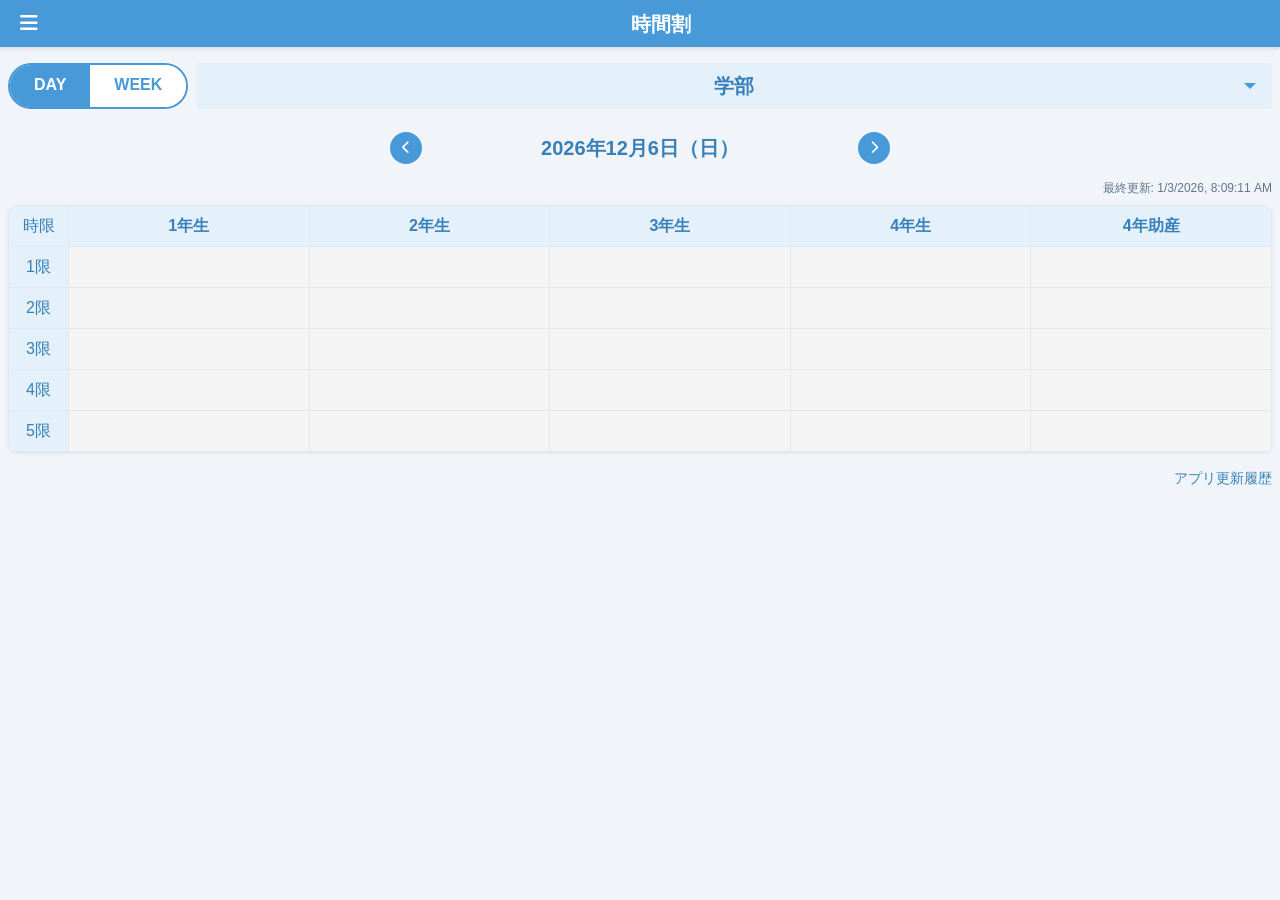
==== docs/index.html @ 39173bf3 "first" ====
<!DOCTYPE html>
<html lang="ja">

<head>
    <meta charset="UTF-8">
    <meta name="viewport" content="width=device-width, initial-scale=1.0">
    <title>時間割</title>
    <script src="https://cdnjs.cloudflare.com/ajax/libs/jquery/3.7.1/jquery.min.js"></script>
    <link rel="stylesheet" href="https://cdnjs.cloudflare.com/ajax/libs/font-awesome/6.4.0/css/all.min.css">
    <link rel="stylesheet" href="styles.css">
</head>

<body>
    <!-- トップバー -->
    <div class="topbar">
        <button class="menu-button" id="menu-toggle">
            <a href="?"><i class="fas fa-bars"></i></a>
        </button>
        <div class="topbar-title">時間割</div>
    </div>


    <div class="container">
        <header>
            <!-- 表示切替コントロール -->
            <div class="view-controls">
                <!-- DAY/WEEK切替 -->
                <div class="mode-selector">
                    <div class="mode-option active" data-mode="day">DAY</div>
                    <div class="mode-option" data-mode="week">WEEK</div>
                </div>

                <!-- 表示対象ドロップダウン（DAYモード用） -->
                <div class="custom-dropdown" id="day-dropdown">
                    <div class="dropdown-toggle" id="day-dropdown-toggle">学部</div>
                    <div class="dropdown-menu" id="day-dropdown-menu">
                        <div class="dropdown-item active" data-value="undergrad">学部</div>
                        <div class="dropdown-item" data-value="graduate">研究課程部</div>
                    </div>
                </div>

                <!-- 学年選択ドロップダウン（WEEKモード用） -->
                <div class="custom-dropdown hidden" id="week-dropdown">
                    <div class="dropdown-toggle" id="week-dropdown-toggle">学年選択</div>
                    <div class="dropdown-menu" id="week-dropdown-menu">
                        <div class="dropdown-item" data-value="1年生">1年生</div>
                        <div class="dropdown-item" data-value="2年生">2年生</div>
                        <div class="dropdown-item" data-value="3年生">3年生</div>
                        <div class="dropdown-item" data-value="4年生">4年生</div>
                        <div class="dropdown-item" data-value="4年助産">4年助産</div>
                        <div class="dropdown-item" data-value="M1">M1</div>
                        <div class="dropdown-item" data-value="M2">M2</div>
                        <div class="dropdown-item" data-value="D1">D1</div>
                        <div class="dropdown-item" data-value="D2/D3">D2/D3</div>
                    </div>
                </div>
            </div>

            <!-- 日付セレクター（中央配置） -->
            <div class="date-selector">
                <div class="date-nav">
                    <button id="prev-date"><i class="fas fa-chevron-left"></i></button>
                </div>
                <div class="date-display" id="current-date">Loading...</div>
                <div class="date-nav">
                    <button id="next-date"><i class="fas fa-chevron-right"></i></button>
                </div>
            </div>
            <!-- 最終更新日時 -->
            <div class="update-info" id="last-modified">最終更新: Loading...</div>
        </header>

        <!-- 時間割表示部分 -->
        <div class="timetable-container" id="timetable-area">
            <div class="timetable-wrapper">
                <table id="timetable">
                    <thead>
                        <!-- Header row will be generated by JS -->
                    </thead>
                    <tbody>
                        <!-- Timetable rows will be generated by JS -->
                    </tbody>
                </table>
            </div>
        </div>
        <footer>
            <div class="footer-content">
                <a href="update.html">アプリ更新履歴</a>
            </div>
        </footer>
    </div>

    <script src="script.js"></script>
</body>

</html>
---- docs/styles.css ----
:root {
    --primary-color: #4899D8;
    --primary-dark: #3780B9;
    --primary-light: #7AB6E5;
    --primary-lightest: #E5F1FA;
    --secondary-color: #f8fafc;
    --border-color: #e2e8f0;
    --text-color: #1e293b;
    --text-light: #64748b;
    --cell-highlight: #f1f5f9;
}

* {
    box-sizing: border-box;
    margin: 0;
    padding: 0;
    font-family: -apple-system, BlinkMacSystemFont, "Segoe UI", Roboto, "Helvetica Neue", Arial, sans-serif;
}

body {
    color: var(--text-color);
    background-color: #f1f5f9;
    line-height: 1.5;
}

/* トップバー */
.topbar {
    background-color: var(--primary-color);
    color: white;
    padding: 0.5rem 1rem;
    display: flex;
    align-items: center;
    box-shadow: 0 2px 4px rgba(0, 0, 0, 0.1);
    position: sticky;
    top: 0;
    z-index: 100;
}

.menu-button {
    background: none;
    border: none;
    color: white;
    font-size: 1.25rem;
    cursor: pointer;
    padding: 0.25rem;
    margin-right: 1rem;
}

.menu-button a {
    color: inherit;
}

.topbar-title {
    font-size: 1.25rem;
    font-weight: bold;
    flex-grow: 1;
    text-align: center;
}

/* サイドメニュー */
.sidemenu {
    position: fixed;
    top: 0;
    left: -250px;
    width: 250px;
    height: 100%;
    background-color: white;
    box-shadow: 2px 0 5px rgba(0, 0, 0, 0.1);
    z-index: 200;
    transition: left 0.3s ease;
    padding: 1rem 0;
}

.sidemenu.active {
    left: 0;
}

.sidemenu-close {
    position: absolute;
    top: 0.5rem;
    right: 0.5rem;
    background: none;
    border: none;
    font-size: 1.25rem;
    cursor: pointer;
    color: var(--text-light);
}

.sidemenu-header {
    padding: 0 1rem 1rem;
    margin-bottom: 1rem;
    border-bottom: 1px solid var(--border-color);
}

.sidemenu-title {
    font-size: 1.25rem;
    font-weight: bold;
    color: var(--primary-color);
}

.sidemenu-list {
    list-style: none;
}

.sidemenu-item {
    padding: 0.75rem 1rem;
    border-bottom: 1px solid var(--border-color);
    cursor: pointer;
}

.sidemenu-item:hover {
    background-color: var(--primary-lightest);
}

.sidemenu-icon {
    margin-right: 0.5rem;
    color: var(--primary-color);
}

/* メインコンテナ */
.container {
    max-width: 1400px;
    margin: 0 auto;
    padding: 0.5rem;
}

header {
    /* background-color: white;
    border-radius: 0.5rem;
    box-shadow: 0 1px 2px 0 rgba(0, 0, 0, 0.05);
    margin-bottom: 0.5rem;
    padding: 0.5rem; */
}

h1 {
    /* This is used for the date display in the original index.html logic, but here it's the topbar title. We might need a different element or class for the date title */
    color: var(--primary-dark);
    text-align: center;
    font-size: 1.25rem;
    margin-bottom: 0.5rem;
}

/* 日付セレクター（中央配置） */
.date-selector {
    display: flex;
    align-items: center;
    justify-content: center;
    margin: 0.5rem auto;
    width: 100%;
    max-width: 500px;
    /* 幅を広げる */
}

.date-display {
    font-size: 1.25rem;
    font-weight: bold;
    padding: 0.5rem 1rem;
    border-radius: 0.5rem;
    /* background-color: var(--primary-lightest); */
    color: var(--primary-dark);
    text-align: center;
    margin: 0 0.5rem;
    flex-grow: 1;
    white-space: nowrap;
    /* 日付を折り返さない */
}

.date-nav button {
    width: 2rem;
    height: 2rem;
    display: flex;
    align-items: center;
    justify-content: center;
    background-color: var(--primary-color);
    color: white;
    border: none;
    border-radius: 50%;
    cursor: pointer;
}

.date-nav button:hover {
    background-color: var(--primary-dark);
}

/* 表示切替コントロール */
.view-controls {
    display: flex;
    gap: 0.5rem;
    margin: 0.5rem 0 1em 0;
}

/* DAY/WEEK切替 */
.mode-selector {
    display: flex;
    border: 2px solid var(--primary-color);
    border-radius: 2rem;
    overflow: hidden;
    flex-shrink: 0;
}

.mode-option {
    padding: 0.5rem 1.5rem;
    background-color: white;
    color: var(--primary-color);
    cursor: pointer;
    font-weight: bold;
}

.mode-option.active {
    background-color: var(--primary-color);
    color: white;
}

/* ドロップダウン */
.custom-dropdown {
    position: relative;
    flex-grow: 1;
}

.dropdown-toggle {
    width: 100%;
    padding: 0.5rem 1rem;
    /* border: 1px solid var(--primary-color); */
    border-radius: 0.25rem;
    background-color: var(--primary-lightest);
    color: var(--primary-dark);
    font-weight: bold;
    cursor: pointer;
    text-align: center;
    position: relative;
    font-size: 1.25rem;
}

.dropdown-toggle::after {
    content: "";
    position: absolute;
    right: 1rem;
    top: 50%;
    transform: translateY(-50%);
    border-left: 6px solid transparent;
    border-right: 6px solid transparent;
    border-top: 6px solid var(--primary-color);
}

.dropdown-menu {
    position: absolute;
    top: 100%;
    left: 0;
    right: 0;
    background-color: white;
    border: 1px solid var(--border-color);
    border-radius: 0.25rem;
    box-shadow: 0 4px 6px rgba(0, 0, 0, 0.1);
    z-index: 10;
    display: none;
}

.dropdown-menu.show {
    display: block;
}

.dropdown-item {
    padding: 0.5rem 1rem;
    cursor: pointer;
}

.dropdown-item:hover {
    background-color: var(--primary-lightest);
}

.dropdown-item.active {
    background-color: var(--primary-color);
    color: white;
}

/* 時間割コンテナ */
.timetable-container {
    position: relative;
    margin-top: 0.5rem;
}

.update-info {
    font-size: 0.75rem;
    text-align: right;
    color: var(--text-light);
}

.timetable-wrapper {
    background-color: white;
    border-radius: 0.5rem;
    overflow: hidden;
    box-shadow: 0 1px 3px 0 rgba(0, 0, 0, 0.1);
    overflow-x: auto;
    /* Always allow horizontal scroll */
}

table {
    width: 100%;
    border-collapse: collapse;
    table-layout: fixed;
    /* Helps with consistent column widths */
}

th,
td {
    border: 1px solid var(--border-color);
    padding: 0.5rem;
    text-align: center;
    vertical-align: middle;
    min-width: 100px;
    /* Minimum width for content cells */
    word-break: break-word;
    white-space: normal;
}

th {
    background-color: var(--primary-lightest);
    color: var(--primary-dark);
    font-weight: 600;
    position: sticky;
    top: 0;
    /* Stick header row */
    z-index: 2;
}

.time-col {
    width: 60px;
    min-width: 60px;
    /* Fixed width for time column */
    background-color: var(--primary-lightest);
    color: var(--primary-dark);
    /* font-weight: 600; */
    position: sticky;
    left: 0;
    /* Stick time column */
    z-index: 1;
}

/* Ensure header time cell is also sticky */
thead th.time-col {
    position: sticky;
    left: 0;
    top: 0;
    font-weight: normal;
    z-index: 3;
    /* Above both sticky row and column */
}

.class-cell {
    padding: 0.1rem;
    height: 100%;
    /* Ensure cell content takes full height */
    display: flex;
    flex-direction: column;
}

.empty-td {
    background-color: #f4f4f4;
    padding: 0;
}

.class-td {
    vertical-align: top;
    margin: 0.1rem;
    padding: 0.2rem;
}

.class-name {
    /* font-weight: bold; */
    font-size: 0.875rem;
    line-height: 1.3;
}

.class-room {
    font-size: 0.75rem;
    color: var(--text-light);
    margin-top: 0.25rem;
    line-height: 1.2;
}

.class-comment {
    /* Added for potential future use */
    font-size: 0.75rem;
    color: var(--text-light);
    font-style: italic;
    margin-top: 0.25rem;
}

.hidden {
    display: none;
}

.overlay {
    position: fixed;
    top: 0;
    left: 0;
    right: 0;
    bottom: 0;
    background-color: rgba(0, 0, 0, 0.5);
    z-index: 150;
    display: none;
}

.overlay.active {
    display: block;
}

/* Header link style */
th a {
    color: var(--primary-dark);
    text-decoration: none;
    font-weight: 600;
}

th a:hover {
    text-decoration: underline;
    color: var(--primary-color);
}

.date-header {
    font-weight: 600;
}

footer a {
    color: var(--primary-dark);
    text-decoration: none;
}

footer a:hover {
    text-decoration: underline;
    color: var(--primary-color);
}

footer {
    margin-top: 1rem;
    text-align: right;
    color: var(--text-light);
    font-size: 0.9rem;
}

/* レスポンシブ対応 */
@media (max-width: 768px) {
    html {
        font-size: 80%;
    }

    th,
    td {
        min-width: 80px;
        /* Adjust min-width for smaller screens */
    }

    .time-col {
        width: 40px;
        min-width: 40px;
    }

    .empty-td {
        min-height: 40px;
    }

    .mode-option {
        padding: 0.375rem 1rem;
        line-height: 23px;
    }

    .date-display {
        padding: 0.5rem 0.5rem;
    }

    .date-nav button {
        width: 1.5rem;
        height: 1.5rem;
    }

}
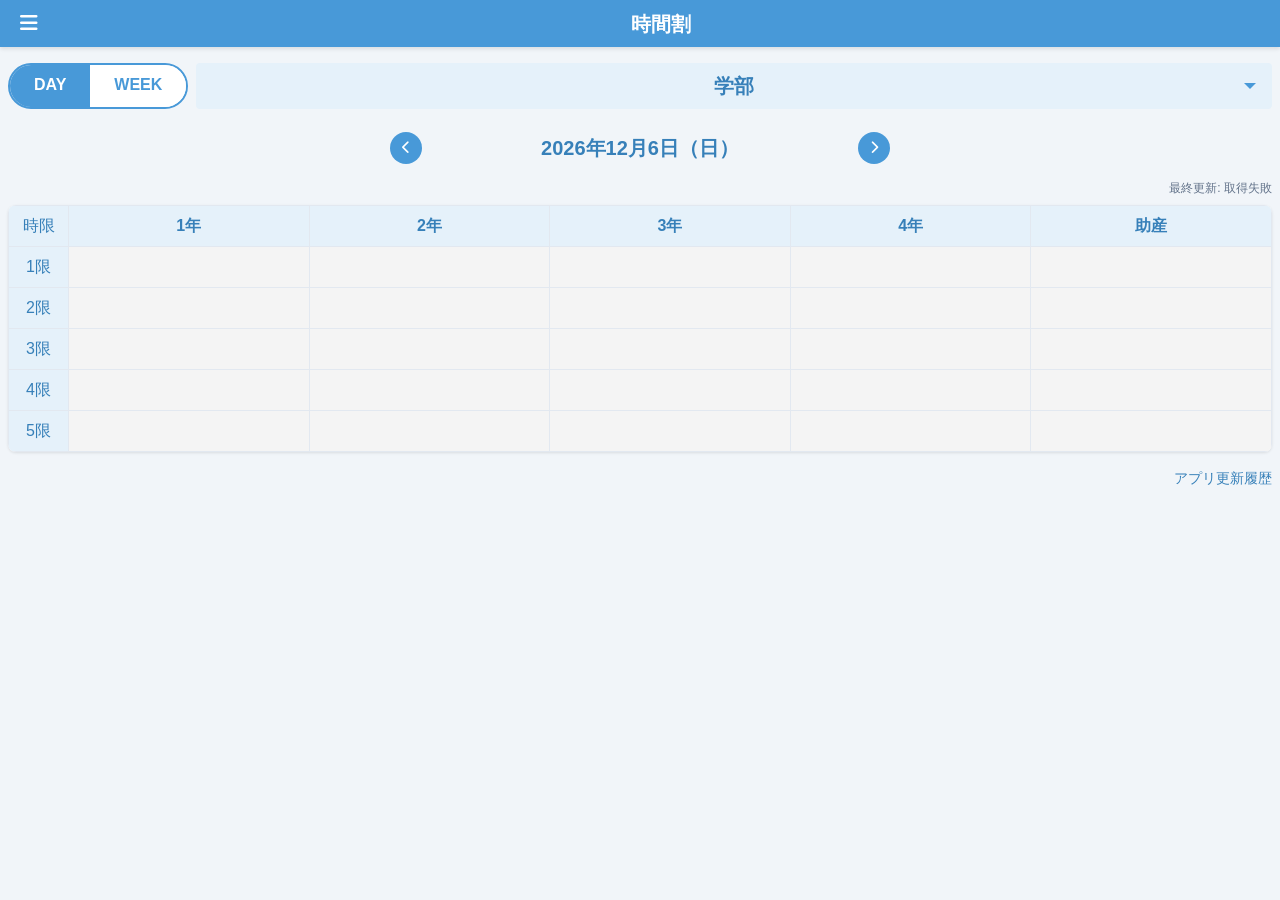
==== commit 5c9a06f0: "update" ====
--- a/docs/index.html
+++ b/docs/index.html
@@ -43,11 +43,11 @@
                 <div class="custom-dropdown hidden" id="week-dropdown">
                     <div class="dropdown-toggle" id="week-dropdown-toggle">学年選択</div>
                     <div class="dropdown-menu" id="week-dropdown-menu">
-                        <div class="dropdown-item" data-value="1年生">1年生</div>
-                        <div class="dropdown-item" data-value="2年生">2年生</div>
-                        <div class="dropdown-item" data-value="3年生">3年生</div>
-                        <div class="dropdown-item" data-value="4年生">4年生</div>
-                        <div class="dropdown-item" data-value="4年助産">4年助産</div>
+                        <div class="dropdown-item" data-value="1年">1年</div>
+                        <div class="dropdown-item" data-value="2年">2年</div>
+                        <div class="dropdown-item" data-value="3年">3年</div>
+                        <div class="dropdown-item" data-value="4年">4年</div>
+                        <div class="dropdown-item" data-value="助産">助産</div>
                         <div class="dropdown-item" data-value="M1">M1</div>
                         <div class="dropdown-item" data-value="M2">M2</div>
                         <div class="dropdown-item" data-value="D1">D1</div>
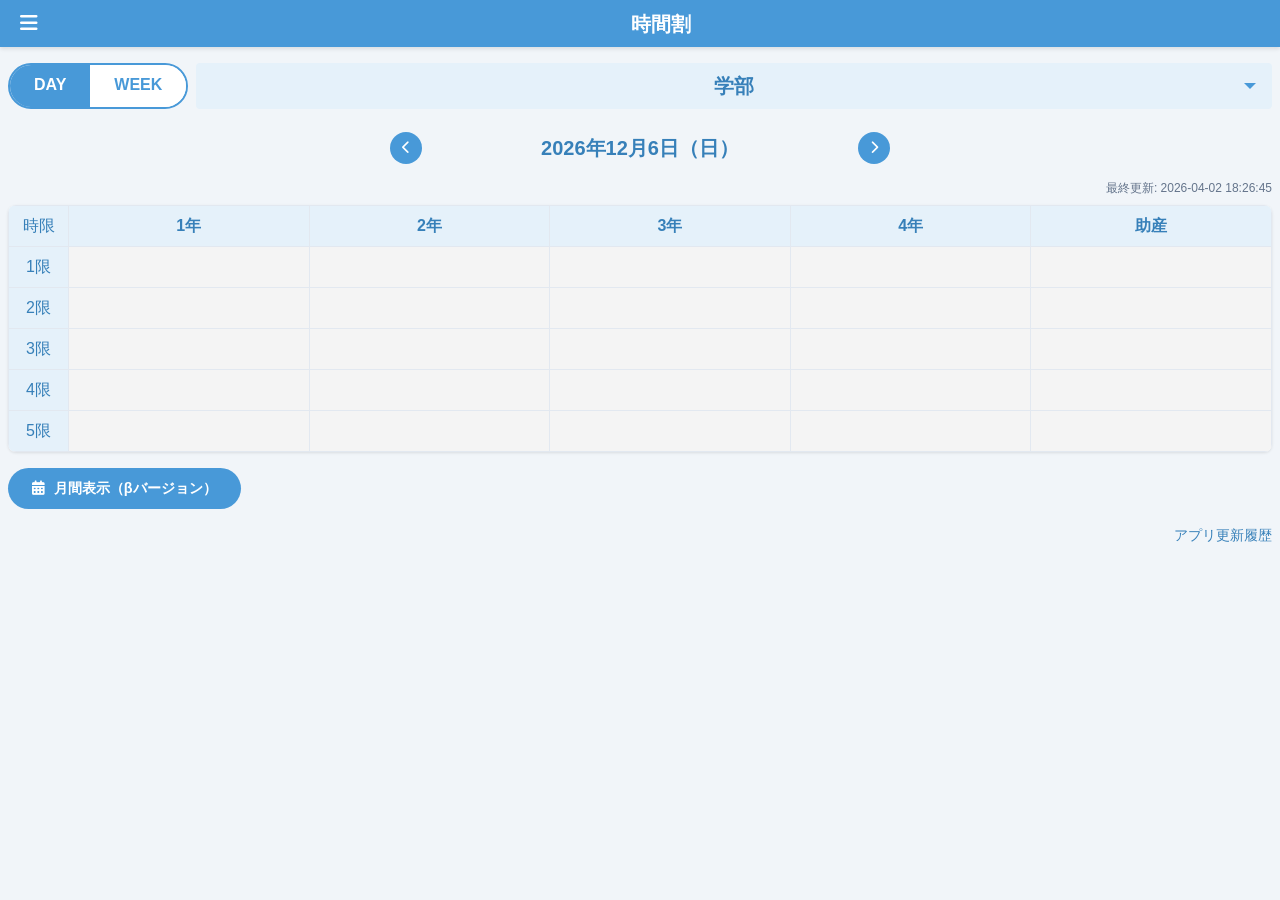
==== commit 52cc3f4e: "monthly" ====
--- a/docs/index.html
+++ b/docs/index.html
@@ -83,6 +83,11 @@
                 </table>
             </div>
         </div>
+        <div class="calendar-link-wrapper">
+            <a href="calendar.html" class="calendar-link-button">
+                <i class="fas fa-calendar-alt"></i> 月間表示（βバージョン）
+            </a>
+        </div>
         <footer>
             <div class="footer-content">
                 <a href="update.html">アプリ更新履歴</a>
--- a/docs/styles.css
+++ b/docs/styles.css
@@ -438,6 +438,36 @@
     font-size: 0.9rem;
 }
 
+/* カレンダーリンクボタン */
+.calendar-link-wrapper {
+    text-align: left;
+    margin-top: 1rem;
+}
+
+.calendar-link-button {
+    display: inline-block;
+    padding: 0.6rem 1.5rem;
+    background-color: var(--primary-color);
+    color: white;
+    text-decoration: none;
+    border-radius: 2rem;
+    font-weight: bold;
+    font-size: 0.9rem;
+    transition: background-color 0.2s;
+}
+
+.calendar-link-button:visited {
+    color: white;
+}
+
+.calendar-link-button:hover {
+    background-color: var(--primary-dark);
+}
+
+.calendar-link-button i {
+    margin-right: 0.3rem;
+}
+
 /* レスポンシブ対応 */
 @media (max-width: 768px) {
     html {
